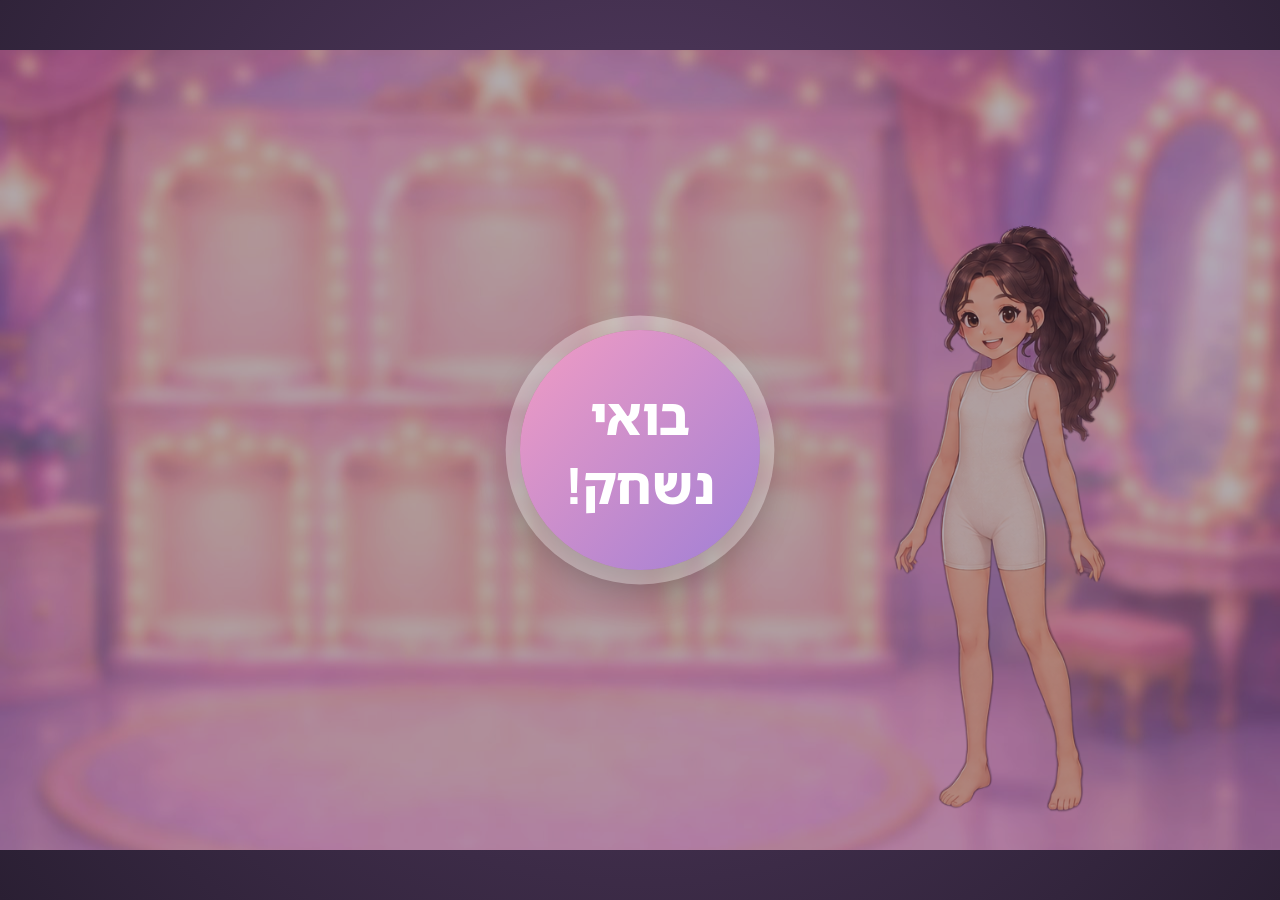
==== index.html @ d977cac8 "Rebuild clothing world as a tablet game engine - Fixed 1600x1000 stage scaled to any screen, consist" ====
<!doctype html>
<html lang="he" dir="rtl">
<head>
<meta charset="utf-8">
<meta name="viewport" content="width=device-width,initial-scale=1,viewport-fit=cover,user-scalable=no">
<meta name="apple-mobile-web-app-capable" content="yes">
<meta name="mobile-web-app-capable" content="yes">
<meta name="theme-color" content="#5a3f68">
<title>כוכבות קוראות</title>
<link rel="stylesheet" href="css/game.css">
</head>
<body>
<div id="viewport"><div id="stage"></div></div>
<script src="js/content.js"></script>
<script src="js/audio.js"></script>
<script src="js/game.js"></script>
</body>
</html>
---- css/game.css ----
@font-face{font-family:'School Print Hebrew';src:url('../assets/fonts/noto-sans-hebrew.woff2') format('woff2');font-weight:100 900;font-display:swap}
@font-face{font-family:'Playful Hebrew';src:url('../assets/fonts/playpen-sans-hebrew.woff2') format('woff2');font-weight:100 900;font-display:swap}
:root{--ink:#5b4468;--plum:#8b5fa0;--pink:#ee8fb8;--pink-2:#f7c2d7;--lilac:#b69add;--gold:#e9c46a;--cream:#fffaf3;--ok:#4fb38f;--bad:#e2849a}
*{box-sizing:border-box;-webkit-tap-highlight-color:transparent}
html,body{margin:0;height:100%;overflow:hidden;background:#2e2238;font-family:'School Print Hebrew',Arial,sans-serif;color:var(--ink);user-select:none;-webkit-user-select:none;touch-action:manipulation}
button{font:inherit;color:inherit;border:0;background:none;padding:0;cursor:pointer}
#viewport{position:fixed;inset:0;display:grid;place-items:center;background:radial-gradient(circle at 50% 40%,#5a3f68,#2a1f33)}
#stage{position:absolute;left:0;top:0;width:1600px;height:1000px;transform-origin:0 0;overflow:hidden;background:#f6e6f1}
.layer{position:absolute;inset:0}
.bg{position:absolute;inset:0;width:100%;height:100%;object-fit:cover;pointer-events:none}
.bg.wardrobe{height:1066.7px;top:-33.3px;object-fit:fill}
.veil{position:absolute;inset:0;background:linear-gradient(90deg,#fff6fb55 0,#fff6fb22 62%,transparent 75%);pointer-events:none}

/* top bar */
.topbar{position:absolute;top:18px;left:28px;right:28px;height:84px;display:flex;align-items:center;gap:16px;z-index:30}
.round{width:84px;height:84px;border-radius:50%;background:#fffaf6;box-shadow:0 6px 18px #6b3f7a33,inset 0 -4px 0 #f1dbe8;display:grid;place-items:center;transition:transform .15s}
.round:active{transform:scale(.92)}
.round svg{width:44px;height:44px}
.title{flex:1;text-align:center;font-size:40px;font-weight:800;color:#fff;text-shadow:0 3px 0 #a96a9c,0 6px 16px #7a4b8a88}
.steps{display:flex;gap:10px;align-items:center;background:#fffaf6e8;border-radius:999px;padding:10px 16px;box-shadow:0 6px 18px #6b3f7a2a}
.steps i{width:26px;height:26px;border-radius:50%;background:#efe2ef;display:block;transition:.3s}
.steps i.on{background:linear-gradient(135deg,var(--pink),var(--lilac));box-shadow:0 0 0 4px #f6dcea}
.steps i.now{transform:scale(1.25)}
.talking .say-btn{animation:pulse 1s infinite}

/* panel with marquee lights */
.panel{position:absolute;left:44px;top:124px;width:1030px;height:836px;border-radius:44px;background:linear-gradient(180deg,#fffaf6f2,#fff2f8f2);box-shadow:0 0 0 14px #f4b6cf,0 0 0 18px #fff3d6,0 24px 60px #6b3f7a55;z-index:10}
.panel:before{content:"";position:absolute;inset:-12px;border-radius:52px;pointer-events:none;background:radial-gradient(circle,#fff8d8 0 4px,#ffe7a8 5px,transparent 7px) 0 0/46px 46px;-webkit-mask:linear-gradient(#000 0 0) content-box,linear-gradient(#000 0 0);-webkit-mask-composite:xor;mask-composite:exclude;padding:12px;animation:twinkle 2.4s ease-in-out infinite alternate}
.prompt{position:absolute;top:26px;left:40px;right:40px;min-height:96px;display:flex;align-items:center;justify-content:center;gap:18px;font-size:38px;font-weight:700;text-align:center;line-height:1.3}
.prompt b{color:#c2558f;font-size:46px}
.say-btn{width:76px;height:76px;flex:none;border-radius:50%;background:linear-gradient(135deg,#ffd2e4,#e4d2fa);display:grid;place-items:center;box-shadow:0 5px 14px #8d5f9f33}
.say-btn svg{width:40px;height:40px}

/* choice cards */
.cards{position:absolute;left:40px;right:40px;top:150px;bottom:150px;display:grid;gap:26px}
.cards.three{grid-template-columns:repeat(3,1fr);top:170px;bottom:170px}
.cards.six{grid-template-columns:repeat(3,1fr);grid-template-rows:repeat(2,1fr);top:140px;bottom:140px}
.card{position:relative;border-radius:34px;background:radial-gradient(circle at 50% 40%,#fff 0,#fff3ea 70%);box-shadow:0 10px 24px #8d5f9f26,inset 0 0 0 4px #f6dbe6;display:flex;flex-direction:column;align-items:center;justify-content:center;transition:transform .18s,box-shadow .18s}
.card:active{transform:scale(.96)}
.card img{width:74%;height:68%;object-fit:contain;filter:drop-shadow(0 8px 8px #6b3f7a2e);pointer-events:none}
.cards.six .card img{width:70%;height:78%}
.card .label{margin-top:10px;font-size:36px;font-weight:800;color:var(--plum)}
.card.correct{box-shadow:0 0 0 8px var(--ok),0 0 34px #4fb38f88;animation:bounce .5s}
.card.correct:after{content:"";position:absolute;top:-22px;left:-22px;width:70px;height:70px;border-radius:50%;background:#4fb38f url("data:image/svg+xml,%3Csvg xmlns='http://www.w3.org/2000/svg' viewBox='0 0 24 24'%3E%3Cpath d='M5 12.5l4.5 4.5L19 7.5' fill='none' stroke='white' stroke-width='3.2' stroke-linecap='round' stroke-linejoin='round'/%3E%3C/svg%3E") center/70% no-repeat;box-shadow:0 4px 10px #2c7a5e55}
.card.wrong{animation:shake .4s;box-shadow:0 0 0 6px var(--bad)}
.card.dim{opacity:.45}
.hint{animation:hintGlow 1s ease-in-out infinite!important}

/* big next button */
.next{position:absolute;left:50%;bottom:34px;transform:translateX(-50%);height:96px;padding:0 54px 0 44px;border-radius:999px;background:linear-gradient(135deg,#e889b5,#9a77cc);color:#fff;font-size:40px;font-weight:800;display:flex;align-items:center;gap:16px;box-shadow:0 10px 24px #7a4b8a55,inset 0 -6px 0 #0002;animation:popIn .4s both, nudge 1.6s 1s ease-in-out infinite;z-index:20}
.next svg{width:46px;height:46px}

/* letter hunt */
.collect{position:absolute;top:140px;left:90px;right:90px;height:150px;display:flex;justify-content:space-between;direction:ltr}
.slot{width:140px;height:140px;border-radius:50%;background:#fff;box-shadow:0 0 0 8px #f7cfe0,0 0 0 13px #fff3d6,inset 0 6px 14px #8d5f9f22;display:grid;place-items:center;font-family:'School Print Hebrew',Arial,sans-serif;font-size:96px;font-weight:600;color:var(--plum)}
.slot.filled{background:radial-gradient(circle,#fffbe9,#ffe9f2);box-shadow:0 0 0 8px #f3c86b,0 0 0 13px #fff3d6,0 0 30px #f3c86b99;animation:bounce .45s}
.bank{position:absolute;left:70px;right:70px;top:330px;bottom:150px;display:grid;grid-template-columns:repeat(5,1fr);grid-template-rows:repeat(3,1fr);gap:18px 26px;direction:ltr}
.tile{border-radius:30px;background:linear-gradient(160deg,#fff,#fbeff6);box-shadow:0 8px 18px #8d5f9f22,inset 0 0 0 3px #f2dbe7;font-family:'School Print Hebrew',Arial,sans-serif;font-size:84px;font-weight:600;line-height:1;color:#6a4f79;display:grid;place-items:center;transition:transform .15s}
.tile:active{transform:scale(.92)}
.tile.found{opacity:.25;pointer-events:none}
.tile.wrong{animation:shake .4s;background:#fff0f3}
.fly{position:absolute;z-index:60;font-family:'School Print Hebrew',Arial,sans-serif;font-size:96px;font-weight:600;color:#c2558f;transition:transform .7s cubic-bezier(.3,.7,.3,1);pointer-events:none;text-shadow:0 0 16px #fff}

/* writing */
.board{position:absolute;left:150px;top:140px;width:730px;height:600px;border-radius:40px;background:#fffdf8;box-shadow:inset 0 0 0 6px #f6dbe6,0 10px 26px #8d5f9f22}
.board canvas{position:absolute;inset:0;width:100%;height:100%;border-radius:40px}
.board .trace{touch-action:none}
.write-tools{position:absolute;bottom:40px;left:0;right:0;display:flex;justify-content:center;gap:24px}
.pill{height:84px;padding:0 34px;border-radius:999px;background:#fff;box-shadow:0 6px 16px #8d5f9f2a,inset 0 -4px 0 #f1dbe8;font-size:32px;font-weight:700;display:flex;align-items:center;gap:12px}
.pill svg{width:36px;height:36px}
.round-tag{position:absolute;top:150px;right:60px;background:#fff3d6;border-radius:999px;padding:10px 20px;font-size:26px;font-weight:800;color:#9b6d2a}

/* star */
.star{position:absolute;z-index:12;pointer-events:none;transform-origin:50% 100%;animation:breathe 4s ease-in-out infinite}
.star img{position:absolute;pointer-events:none;user-select:none;-webkit-user-drag:none}
.star.hop{animation:hop .6s ease}
.star .worn{filter:drop-shadow(0 3px 4px #5b446833)}
.sparkles{position:absolute;pointer-events:none;z-index:40}
.sparkles i{position:absolute;width:18px;height:18px;background:radial-gradient(circle,#fff 0 25%,#ffe69a 30%,transparent 70%);border-radius:50%;animation:sparkle .9s ease-out forwards}

/* world screens */
.hero-title{position:absolute;top:120px;left:60px;width:1000px;text-align:center}
.hero-title h1{margin:0;font-size:96px;color:#fff;text-shadow:0 5px 0 #c27aa8,0 10px 30px #7a4b8a99}
.hero-title p{margin:6px 0 0;font-size:34px;font-weight:700;color:#7a4b8a;background:#fffaf6cc;display:inline-block;padding:8px 26px;border-radius:999px}
.worlds{position:absolute;left:70px;top:350px;width:980px;display:grid;grid-template-columns:repeat(3,1fr);gap:28px}
.world{height:270px;border-radius:36px;background:#fffaf6;box-shadow:0 12px 28px #6b3f7a33,inset 0 -6px 0 #f1dbe8;display:flex;flex-direction:column;align-items:center;justify-content:center;gap:8px;position:relative;transition:transform .18s}
.world:active{transform:scale(.96)}
.world img{height:150px;max-width:80%;object-fit:contain}
.world b{font-size:34px;color:var(--plum)}
.world small{font-size:24px;color:#9a7aa6}
.world.locked{filter:saturate(.55);opacity:.72}
.world.locked:after{content:"בקרוב";position:absolute;top:16px;left:16px;background:#fff3d6;border-radius:999px;padding:4px 14px;font-size:22px;font-weight:800;color:#9b6d2a}
.world.active{box-shadow:0 0 0 8px #f3c86b,0 14px 34px #6b3f7a44,inset 0 -6px 0 #f1dbe8;animation:nudge 2.4s ease-in-out infinite}
.units{position:absolute;left:40px;right:40px;top:44px;display:grid;grid-template-columns:repeat(4,1fr);gap:26px 26px}
.unit{height:236px;border-radius:34px;background:radial-gradient(circle at 50% 30%,#fff,#fff1f7);box-shadow:0 10px 22px #8d5f9f26,inset 0 0 0 4px #f6dbe6;position:relative;display:flex;flex-direction:column;align-items:center;justify-content:center;transition:transform .15s}
.unit:active{transform:scale(.95)}
.unit .big{font-family:'School Print Hebrew',Arial,sans-serif;font-size:104px;font-weight:600;line-height:1;color:var(--plum)}
.unit img{height:78px;max-width:70%;object-fit:contain;margin-top:8px}
.unit.done{box-shadow:0 0 0 6px #f3c86b,0 10px 22px #8d5f9f26}
.unit.done:after{content:"★";position:absolute;top:10px;left:16px;font-size:40px;color:#e9b84a;text-shadow:0 2px 0 #fff}
.wardrobe-btn{grid-column:span 1;background:linear-gradient(160deg,#ffe3ef,#eadcfb)}
.wardrobe-btn b{font-size:32px;color:var(--plum);text-align:center;line-height:1.2}
.wardrobe-btn .count{position:absolute;top:12px;left:12px;background:#a76a9c;color:#fff;border-radius:999px;min-width:46px;height:46px;display:grid;place-items:center;font-size:26px;font-weight:800}
.banner{position:absolute;left:60px;right:60px;bottom:36px;padding:18px 26px;border-radius:30px;background:#fff8e3;box-shadow:inset 0 0 0 4px #f3c86b;font-size:32px;font-weight:800;text-align:center;color:#8b5fa0}

/* wardrobe */
.closet-item{position:absolute;z-index:14;touch-action:none;cursor:grab;filter:drop-shadow(0 6px 8px #5b446844);transition:filter .2s}
.closet-item.dragging{z-index:50;cursor:grabbing;filter:drop-shadow(0 14px 16px #5b446866);transition:none}
.closet-item.arrive{animation:popIn .5s both}
.drop-glow{position:absolute;border-radius:50% 50% 40% 40%;background:radial-gradient(ellipse,#fff6c955 0,transparent 70%);box-shadow:0 0 0 0 transparent;z-index:11;pointer-events:none;opacity:0;transition:opacity .2s}
.drop-glow.on{opacity:1;animation:twinkle 1s infinite alternate}
.wardrobe-bar{position:absolute;left:120px;bottom:40px;display:flex;gap:18px;z-index:30}

/* finish */
.reward-card{position:absolute;left:365px;top:140px;width:300px;height:300px;border-radius:50%;background:radial-gradient(circle,#fffbe9 0,#ffe9f2 60%,#ffe9f200 72%);display:grid;place-items:center;animation:popIn .6s both}
.reward-card img{width:62%;max-height:62%;object-fit:contain;filter:drop-shadow(0 10px 14px #6b3f7a44)}
.reward-card:before{content:"";position:absolute;inset:-40px;background:conic-gradient(from 0deg,#fff3c400 0 8%,#fff3c4aa 10% 14%,#fff3c400 16% 25%,#fff3c4aa 27% 31%,#fff3c400 33% 42%,#fff3c4aa 44% 48%,#fff3c400 50% 58%,#fff3c4aa 60% 64%,#fff3c400 66% 75%,#fff3c4aa 77% 81%,#fff3c400 83% 92%,#fff3c4aa 94% 98%,#fff3c400 100%);border-radius:50%;animation:spin 12s linear infinite;z-index:-1}
.finish-title{position:absolute;top:40px;left:0;right:0;text-align:center;font-size:60px;font-weight:800;color:#c2558f}
.collection{position:absolute;top:560px;left:0;right:0;display:flex;justify-content:center;gap:16px}
.collection span{width:100px;height:100px;border-radius:50%;background:#fff;box-shadow:inset 0 0 0 4px #f6dbe6;display:grid;place-items:center}
.collection img{width:66%;height:66%;object-fit:contain}
.collection span.miss img{filter:grayscale(1) brightness(1.5);opacity:.35}
.collection span.new{box-shadow:0 0 0 6px #f3c86b,0 0 24px #f3c86b;animation:bounce .6s 2.6s}
.collection-label{position:absolute;top:500px;left:0;right:0;text-align:center;font-size:30px;font-weight:700;color:#8b5fa0}
.finish-actions{position:absolute;bottom:40px;left:20px;right:20px;display:flex;justify-content:center;align-items:center;gap:14px}
.finish-actions .pill{padding:0 24px;font-size:28px}
.flying-item{position:absolute;z-index:70;pointer-events:none;transition:all 1.1s cubic-bezier(.45,.05,.3,1)}
.confetti{position:absolute;inset:0;pointer-events:none;z-index:80;overflow:hidden}
.confetti i{position:absolute;top:-30px;width:16px;height:24px;border-radius:4px;animation:fall linear forwards}

/* overlays */
.overlay{position:absolute;inset:0;background:#3a2846aa;z-index:100;display:grid;place-items:center}
.sheet{width:1000px;max-height:880px;overflow:auto;background:var(--cream);border-radius:40px;padding:44px 54px;box-shadow:0 30px 80px #0006;font-size:28px;line-height:1.5;position:relative}
.sheet h2{margin:0 0 10px;font-size:46px;color:var(--plum)}
.sheet a{color:var(--plum);font-weight:700}
.sheet .close{position:absolute;top:24px;left:24px}
.sheet .row{display:flex;gap:14px;flex-wrap:wrap;margin:12px 0}
.start-btn{width:300px;height:300px;border-radius:50%;background:linear-gradient(135deg,#f29cc3,#a07fd6);color:#fff;font-size:64px;font-weight:800;box-shadow:0 0 0 18px #ffffff55,0 20px 50px #0005;animation:nudge 1.6s infinite}

@keyframes pulse{50%{transform:scale(1.1)}}
@keyframes twinkle{from{opacity:.55}to{opacity:1}}
@keyframes shake{20%{transform:translateX(10px)}40%{transform:translateX(-10px)}60%{transform:translateX(7px)}80%{transform:translateX(-5px)}}
@keyframes bounce{40%{transform:scale(1.08)}70%{transform:scale(.97)}}
@keyframes hintGlow{0%,100%{box-shadow:0 0 0 6px #f3c86b,0 0 20px #f3c86b88;transform:scale(1)}50%{box-shadow:0 0 0 12px #f3c86b,0 0 44px #f3c86bcc;transform:scale(1.05)}}
@keyframes popIn{from{transform:scale(.4);opacity:0}70%{transform:scale(1.06)}to{transform:scale(1);opacity:1}}
.next{animation-name:popInX,nudgeX}
@keyframes popInX{from{transform:translateX(-50%) scale(.4);opacity:0}to{transform:translateX(-50%) scale(1);opacity:1}}
@keyframes nudgeX{50%{transform:translateX(-50%) scale(1.05)}}
@keyframes nudge{50%{transform:scale(1.04)}}
@keyframes breathe{50%{transform:scaleY(1.008) translateY(-2px)}}
@keyframes hop{30%{transform:translateY(-34px) scaleY(1.02)}55%{transform:translateY(0) scaleY(.98)}75%{transform:translateY(-12px)}}
@keyframes sparkle{from{transform:translate(0,0) scale(.4);opacity:1}to{transform:translate(var(--dx),var(--dy)) scale(1.4);opacity:0}}
@keyframes spin{to{transform:rotate(360deg)}}
@keyframes fall{to{transform:translateY(1080px) rotate(720deg)}}
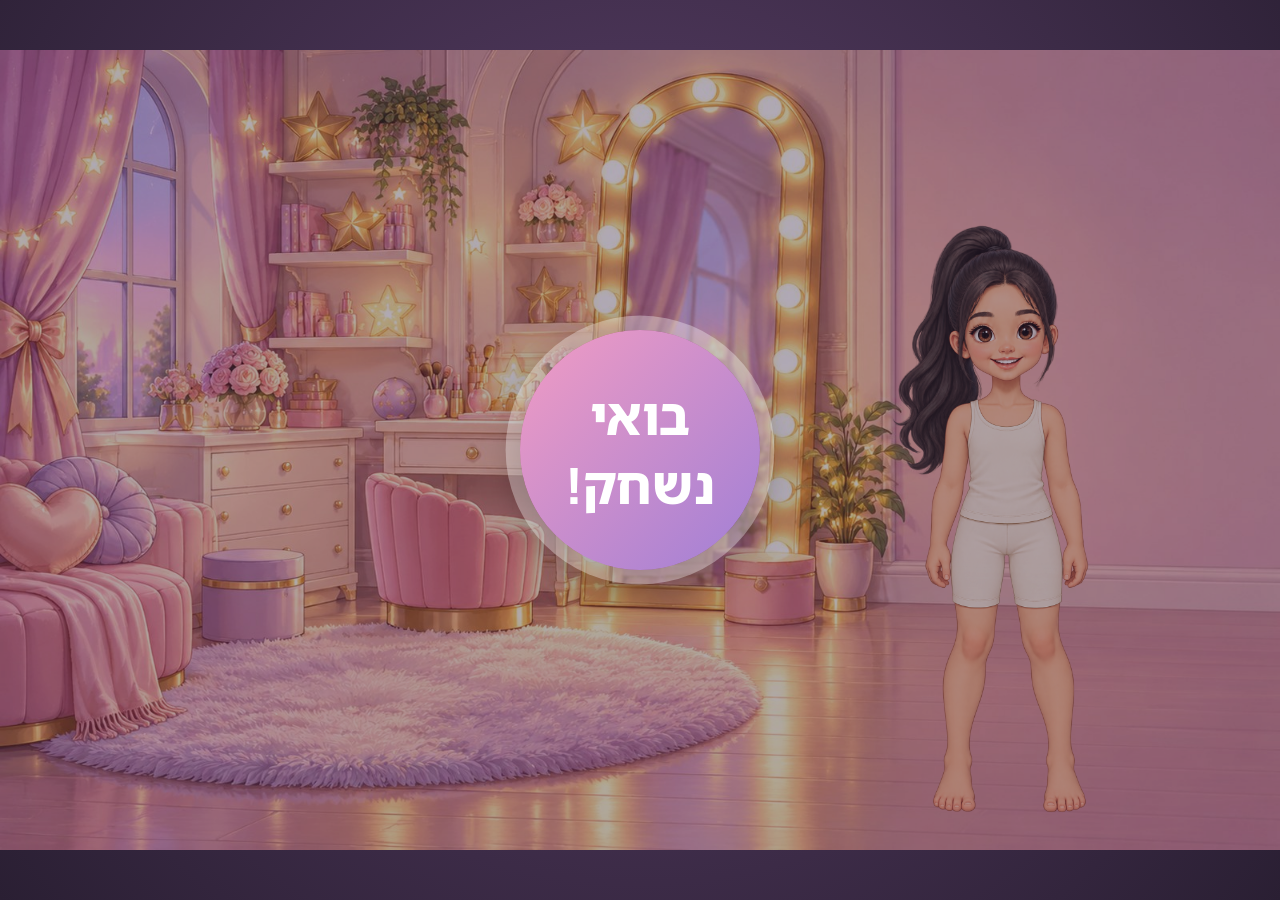
==== commit 929627a5: "Watch and bracelet sit on the measured wrists; rotate prompt on upright phones; block pinch zoom Co-" ====
--- a/index.html
+++ b/index.html
@@ -11,6 +11,7 @@
 </head>
 <body>
 <div id="viewport"><div id="stage"></div></div>
+<div id="rotate"><div class="phone">📱</div><b>סובבי את המכשיר לרוחב</b><span>כך המשחק נראה הכי טוב</span></div>
 <script src="js/content.js"></script>
 <script src="js/audio.js"></script>
 <script src="js/game.js"></script>
--- a/css/game.css
+++ b/css/game.css
@@ -8,7 +8,6 @@
 #stage{position:absolute;left:0;top:0;width:1600px;height:1000px;transform-origin:0 0;overflow:hidden;background:#f6e6f1}
 .layer{position:absolute;inset:0}
 .bg{position:absolute;inset:0;width:100%;height:100%;object-fit:cover;pointer-events:none}
-.bg.wardrobe{height:1066.7px;top:-33.3px;object-fit:fill}
 .veil{position:absolute;inset:0;background:linear-gradient(90deg,#fff6fb55 0,#fff6fb22 62%,transparent 75%);pointer-events:none}
 
 /* top bar */
@@ -111,6 +110,14 @@
 .drop-glow.on{opacity:1;animation:twinkle 1s infinite alternate}
 .wardrobe-bar{position:absolute;left:120px;bottom:40px;display:flex;gap:18px;z-index:30}
 
+/* the stage */
+.tray{position:absolute;z-index:8;border-radius:30px;background:#fff6fbe6;box-shadow:0 0 0 6px #f4c3d6,0 12px 30px #0004;text-align:center;padding-top:10px}
+.tray b{font-size:26px;color:var(--plum)}
+.prop{position:absolute;touch-action:none;cursor:grab;filter:drop-shadow(0 8px 10px #2a183555)}
+.prop.dragging{cursor:grabbing;filter:drop-shadow(0 16px 18px #2a183577)}
+.on-stage{position:absolute;inset:0;pointer-events:none;z-index:12}
+.world.done{box-shadow:0 0 0 6px #f3c86b,0 12px 28px #6b3f7a33,inset 0 -6px 0 #f1dbe8}
+
 /* finish */
 .reward-card{position:absolute;left:365px;top:140px;width:300px;height:300px;border-radius:50%;background:radial-gradient(circle,#fffbe9 0,#ffe9f2 60%,#ffe9f200 72%);display:grid;place-items:center;animation:popIn .6s both}
 .reward-card img{width:62%;max-height:62%;object-fit:contain;filter:drop-shadow(0 10px 14px #6b3f7a44)}
@@ -152,3 +159,12 @@
 @keyframes sparkle{from{transform:translate(0,0) scale(.4);opacity:1}to{transform:translate(var(--dx),var(--dy)) scale(1.4);opacity:0}}
 @keyframes spin{to{transform:rotate(360deg)}}
 @keyframes fall{to{transform:translateY(1080px) rotate(720deg)}}
+
+/* phones held upright: ask to rotate */
+#rotate{display:none}
+@media (orientation:portrait) and (max-width:900px){
+  #rotate{display:flex;position:fixed;inset:0;z-index:999;flex-direction:column;align-items:center;justify-content:center;gap:14px;background:radial-gradient(circle at 50% 40%,#5a3f68,#2a1f33);color:#fff;text-align:center;font-family:'School Print Hebrew',Arial,sans-serif}
+  #rotate .phone{font-size:90px;animation:turn 2s ease-in-out infinite}
+  #rotate b{font-size:30px}#rotate span{font-size:20px;opacity:.8}
+}
+@keyframes turn{0%,30%{transform:rotate(0)}60%,100%{transform:rotate(-90deg)}}
